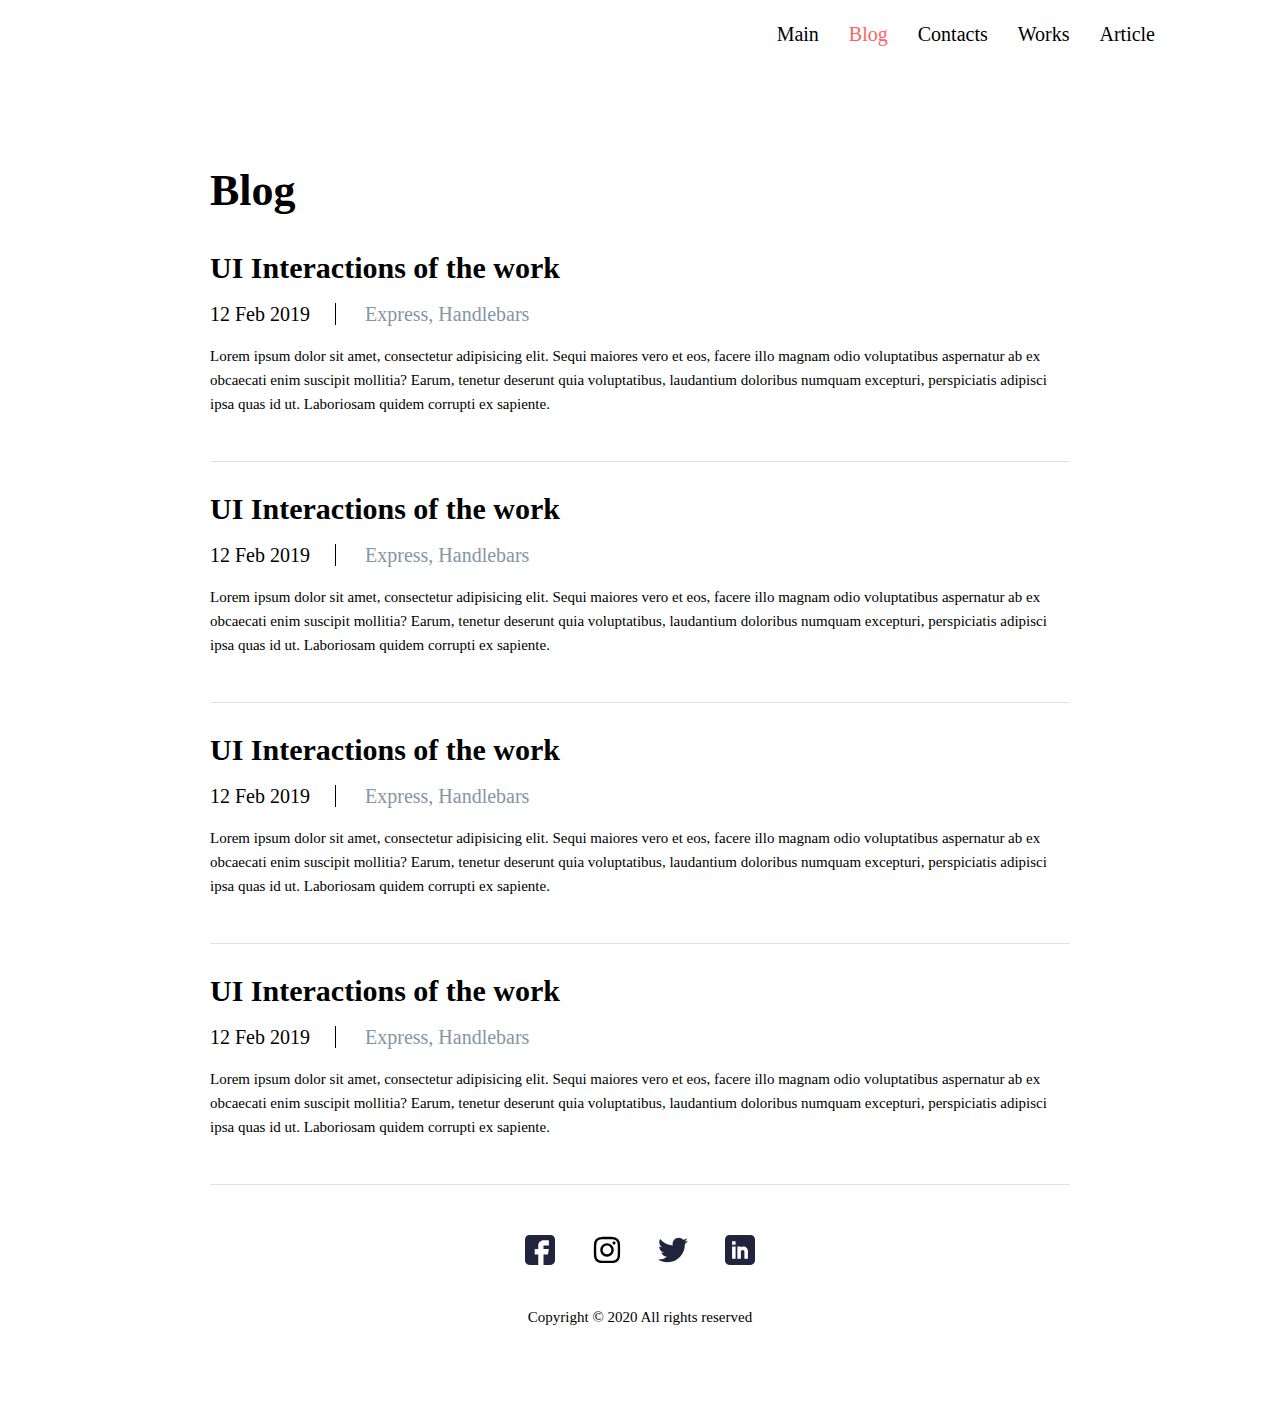
==== blog.html @ 30e98c17 "initial" ====
<!DOCTYPE html>
<html lang="en">
  <head>
    <meta charset="UTF-8" />
    <meta http-equiv="X-UA-Compatible" content="IE=edge" />
    <meta name="viewport" content="width=device-width, initial-scale=1.0" />
    <link rel="stylesheet" href="/css/style.css" />
    <title>Main page</title>
    <link rel="preconnect" href="https://fonts.googleapis.con" />
    <link rel="preconnect" href="https://fonts.gstatic.com" />
    <link
      rel="fonts"
      href="https://fonts.googleapis.com/css2?family=Heebo:wght@400;700&display=swap"
    />
  </head>
  <body>
    <header>
      <nav class="menu">
        <button class="burger"></button>
        <a href="index.html">Main</a>
        <a href="blog.html" class="active">Blog</a>
        <a href="contact.html">Contacts</a>
        <a href="works.html">Works</a>
        <a href="./works-pages/article-page.html">Article</a>
      </nav>
    </header>
    <div class="container">
      <h1>Blog</h1>
      <div class="posts-container">
        <div class="post">
          <h3>UI Interactions of the work</h3>
          <span class="date">12 Feb 2019</span>
          <span class="topic">Express, Handlebars</span>
          <p>
            Lorem ipsum dolor sit amet, consectetur adipisicing elit. Sequi
            maiores vero et eos, facere illo magnam odio voluptatibus aspernatur
            ab ex obcaecati enim suscipit mollitia? Earum, tenetur deserunt quia
            voluptatibus, laudantium doloribus numquam excepturi, perspiciatis
            adipisci ipsa quas id ut. Laboriosam quidem corrupti ex sapiente.
          </p>
        </div>
      </div>
      <div class="post">
        <h3>UI Interactions of the work</h3>
        <span class="date">12 Feb 2019</span>
        <span class="topic">Express, Handlebars</span>
        <p>
          Lorem ipsum dolor sit amet, consectetur adipisicing elit. Sequi
          maiores vero et eos, facere illo magnam odio voluptatibus aspernatur
          ab ex obcaecati enim suscipit mollitia? Earum, tenetur deserunt quia
          voluptatibus, laudantium doloribus numquam excepturi, perspiciatis
          adipisci ipsa quas id ut. Laboriosam quidem corrupti ex sapiente.
        </p>
      </div>
      <div class="post">
        <h3>UI Interactions of the work</h3>
        <span class="date">12 Feb 2019</span>
        <span class="topic">Express, Handlebars</span>
        <p>
          Lorem ipsum dolor sit amet, consectetur adipisicing elit. Sequi
          maiores vero et eos, facere illo magnam odio voluptatibus aspernatur
          ab ex obcaecati enim suscipit mollitia? Earum, tenetur deserunt quia
          voluptatibus, laudantium doloribus numquam excepturi, perspiciatis
          adipisci ipsa quas id ut. Laboriosam quidem corrupti ex sapiente.
        </p>
      </div>
      <div class="post">
        <h3>UI Interactions of the work</h3>
        <span class="date">12 Feb 2019</span>
        <span class="topic">Express, Handlebars</span>
        <p>
          Lorem ipsum dolor sit amet, consectetur adipisicing elit. Sequi
          maiores vero et eos, facere illo magnam odio voluptatibus aspernatur
          ab ex obcaecati enim suscipit mollitia? Earum, tenetur deserunt quia
          voluptatibus, laudantium doloribus numquam excepturi, perspiciatis
          adipisci ipsa quas id ut. Laboriosam quidem corrupti ex sapiente.
        </p>
      </div>
    </div>
    <footer>
      <div class="socials">
        <a href="#" class="icon fb"></a>
        <a href="#" class="icon inst"></a>
        <a href="#" class="icon tw"></a>
        <a href="#" class="icon in"></a>
      </div>
      <p>Copyright © 2020 All rights reserved</p>
    </footer>
  </body>
</html>
---- css/style.css ----
* {
  box-sizing: border-box;
}

.body {
  font-family: 'Heebo', sans-serif;
  color: #212430;
}

/* header {

} */

.container {
  max-width: 860px;
  margin: 0 auto;
}

h1 {
  font-weight: 700;
  font-size: 44px;
  line-height: 60px;
}

h3 {
  font-size: 30px;
  margin-bottom: 15px;
}

p {
  font-weight: 400;
  font-size: 15px;
  line-height: 24px;
}

.active {
  color: #ff6464 !important;
}

.menu {
  display: flex;
  justify-content: flex-end;
  max-width: 1150px;
  margin: 0 auto;
  padding: 0 45px;
  margin-bottom: 100px;
}

.menu a {
  padding: 15px;
  font-size: 20px;
  text-decoration: none;
  color: #000;
}

.about-user {
  display: flex;
  justify-content: center;
  border-top: 34px solid #c4c4c4;
}

.about-user div {
  width: 500px;
}

.about-user img {
  width: 243px;
  height: 243px;
  border-radius: 50%;
}

.btn {
  background: #ff6464;
  border-radius: 2px;
  border: none;
  color: #ffffff;
  font-size: 20px;
  padding: 12px 20px;
  margin-top: 35px;
}

.date {
  font-size: 20px;
  border-right: 1px solid #000000;
  padding-right: 25px;
  line-height: 29px;
}

.topic {
  font-size: 20px;
  color: #8695a4;
  padding-left: 25px;
  line-height: 29px;
}

.post {
  border-bottom: 1px solid #e0e0e0;
  padding-bottom: 30px;
}

.post p {
  margin-top: 15px;
}

.burger {
  width: 17px;
  height: 20px;
  margin-left: auto;
  display: none;
  border: none;
  background-image: url('/images/bars-solid.svg');
  background-color: transparent;
  cursor: pointer;
}
@media (max-width: 768px) {
  .menu {
    padding-top: 20px;
  }
  .menu a {
    display: none;
  }
  .burger {
    display: block;
  }
  .about-user {
    flex-direction: column;
    align-items: center;
    border: none;
  }
  .about-user div {
    order: 1;
    text-align: center;
    width: auto;
  }
  .about-user img {
    width: 180px;
    height: 180px;
    box-shadow: -10px -10px 0 #edf7fa;
  }
  h1 {
    font-size: 32px;
    line-height: 40px;
  }
  h2 {
    font-size: 22px;
    line-height: 60px;
    font-weight: normal;
    text-align: center;
  }
  h3 {
    font-size: 26px;
  }
  p {
    font-size: 16px;
    line-height: 24px;
  }
  .date {
    font-size: 16px;
    padding-right: 15px;
  }
  .topic {
    font-size: 16px;
    padding-right: 15px;
  }
  .container {
    padding: 0 18px;
  }
  .work {
    flex-direction: column;
    width: 345px;
  }
  .work img {
    width: 345px;
  }
  .featured-works {
    display: flex;
    flex-direction: column;
    align-items: center;
  }
  .works-page h3 {
    font-size: 24px;
  }
}
.work {
  display: flex;
  padding-bottom: 30px;
  margin-bottom: 30px;
  border-bottom: 1px solid #e0e0e0;
}
.work img {
  border-radius: 6px;
  width: 250px;
  height: 180px;
  margin-right: 18px;
}
.work h3 {
  margin-top: 0;
}
.badge {
  background-color: #142850;
  color: #ffffff;
  font-size: 18px;
  border-radius: 16px;
  padding: 0px 10px;
}
.work p {
  margin-top: 25px;
}
.article-page .container {
  display: flex;
  flex-direction: column;
  max-width: 680px;
}
.article-page h1 {
  font-size: 34px;
  max-width: 500px;
}
.article-badge {
  background: #ff7c7c;
  color: #fff;
  font-size: 18px;
  font-weight: bold;
  border-radius: 16px;
  padding: 0 10px;
  margin-right: 17px;
  margin-bottom: 25px;
  display: inline-block;
}
.article-topic {
  font-size: 20px;
}
.article-page .img {
  width: 100%;
  margin-bottom: 27px;
}
.article-page h2 {
  font-size: 30px;
  font-weight: 700;
}
.article-page h3 {
  font-size: 24px;
}
@media (max-width: 768px) {
  .article-page h1 {
    font-size: 30px;
  }
  .article-topic {
    font-size: 18px;
  }
  .article-page h2 {
    font-size: 26px;
    text-align: left;
  }
  .article-page h3 {
    font-size: 20px;
  }
}
footer {
  text-align: center;
  padding: 50px 0;
}
.footer p {
  font-size: 14px;
}
.socials {
  width: 230px;
  margin: 0 auto;
  display: flex;
  justify-content: space-between;
}
.socials a {
  width: 30px;
  height: 30px;
  margin-bottom: 25px;
}
.icon {
  background-size: 100% 100%;
  background-repeat: no-repeat;
}
.fb {
  background-image: url('/images/fb.svg');
}
.inst {
  background-image: url('/images/instagram.svg');
}
.tw {
  background-image: url('/images/Tweet.svg');
}
.in {
  background-image: url('/images/Linkedin.svg');
}
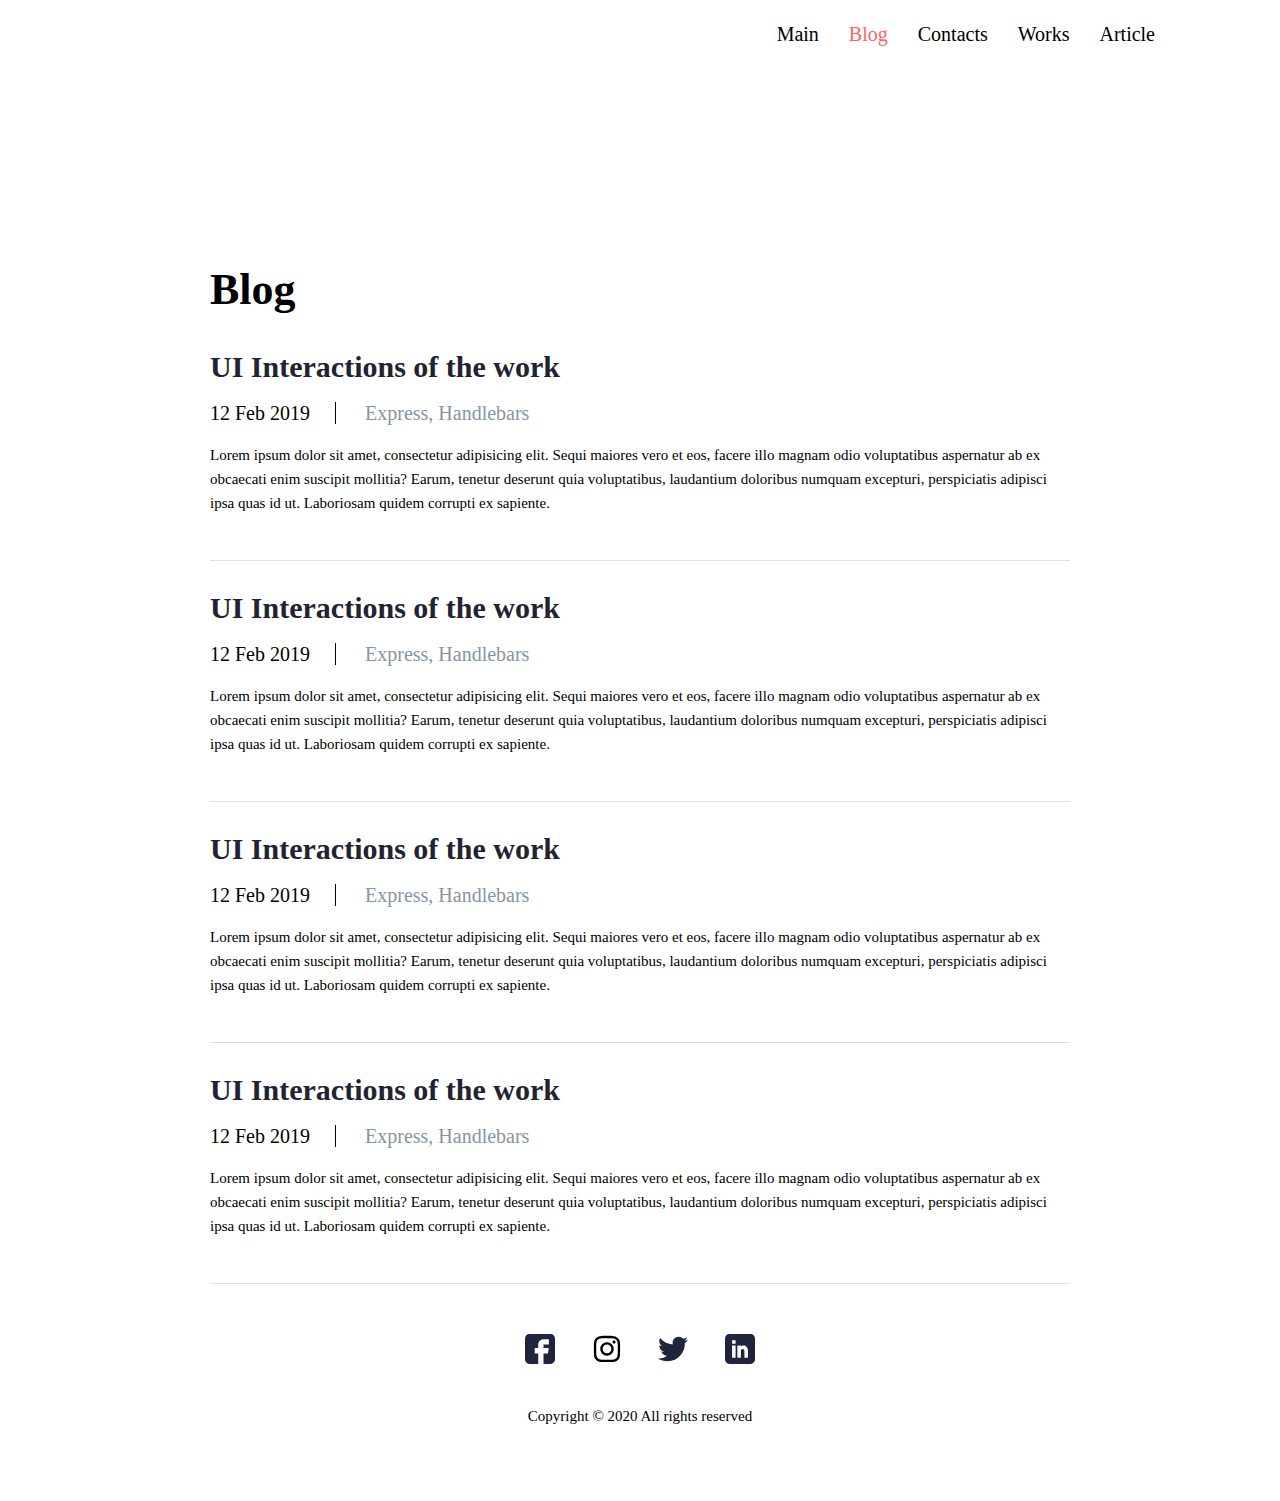
==== commit d7e7b84a: "pre-final" ====
--- a/blog.html
+++ b/blog.html
@@ -28,7 +28,7 @@
       <h1>Blog</h1>
       <div class="posts-container">
         <div class="post">
-          <h3>UI Interactions of the work</h3>
+          <h3><a href="#">UI Interactions of the work</a></h3>
           <span class="date">12 Feb 2019</span>
           <span class="topic">Express, Handlebars</span>
           <p>
@@ -41,7 +41,7 @@
         </div>
       </div>
       <div class="post">
-        <h3>UI Interactions of the work</h3>
+        <h3><a href="#">UI Interactions of the work</a></h3>
         <span class="date">12 Feb 2019</span>
         <span class="topic">Express, Handlebars</span>
         <p>
@@ -53,7 +53,7 @@
         </p>
       </div>
       <div class="post">
-        <h3>UI Interactions of the work</h3>
+        <h3><a href="#">UI Interactions of the work</a></h3>
         <span class="date">12 Feb 2019</span>
         <span class="topic">Express, Handlebars</span>
         <p>
@@ -65,7 +65,7 @@
         </p>
       </div>
       <div class="post">
-        <h3>UI Interactions of the work</h3>
+        <h3><a href="#">UI Interactions of the work</a></h3>
         <span class="date">12 Feb 2019</span>
         <span class="topic">Express, Handlebars</span>
         <p>
--- a/css/style.css
+++ b/css/style.css
@@ -6,10 +6,6 @@
   font-family: 'Heebo', sans-serif;
   color: #212430;
 }
-
-/* header {
-
-} */
 
 .container {
   max-width: 860px;
@@ -26,6 +22,22 @@
   font-size: 30px;
   margin-bottom: 15px;
 }
+h3 a {
+  color: #212430;
+  text-decoration: none;
+}
+
+h4 {
+  margin: 0;
+  font-size: 26px;
+  line-height: 38px;
+  margin-bottom: 30px;
+}
+
+h4 a {
+  color: #212430;
+  text-decoration: none;
+}
 
 p {
   font-weight: 400;
@@ -35,6 +47,10 @@
 
 .active {
   color: #ff6464 !important;
+}
+
+header {
+  padding-bottom: 70px;
 }
 
 .menu {
@@ -180,6 +196,47 @@
   .works-page h3 {
     font-size: 24px;
   }
+  .blocks-posts {
+    justify-content: space-around;
+  }
+  h4 {
+    font-size: 22px;
+  }
+  .blocks-posts .span {
+    font-size: 16px;
+  }
+  header {
+    padding-bottom: 50px;
+  }
+}
+
+/* Section-posts */
+
+.section-posts {
+  background-color: #edf7fa;
+  padding-bottom: 15px;
+  padding-top: 10px;
+}
+.section-posts h2 {
+  margin: 0;
+}
+.blocks-posts {
+  display: flex;
+  justify-content: space-around;
+  flex-wrap: wrap;
+}
+
+.blocks-posts .post {
+  max-width: 420px;
+  border-radius: 4px;
+  background-color: #fff;
+  padding: 25px;
+  margin-bottom: 15px;
+}
+ {
+  font-size: 18px;
+  color: #21243d;
+  padding-right: 30px;
 }
 .work {
   display: flex;
